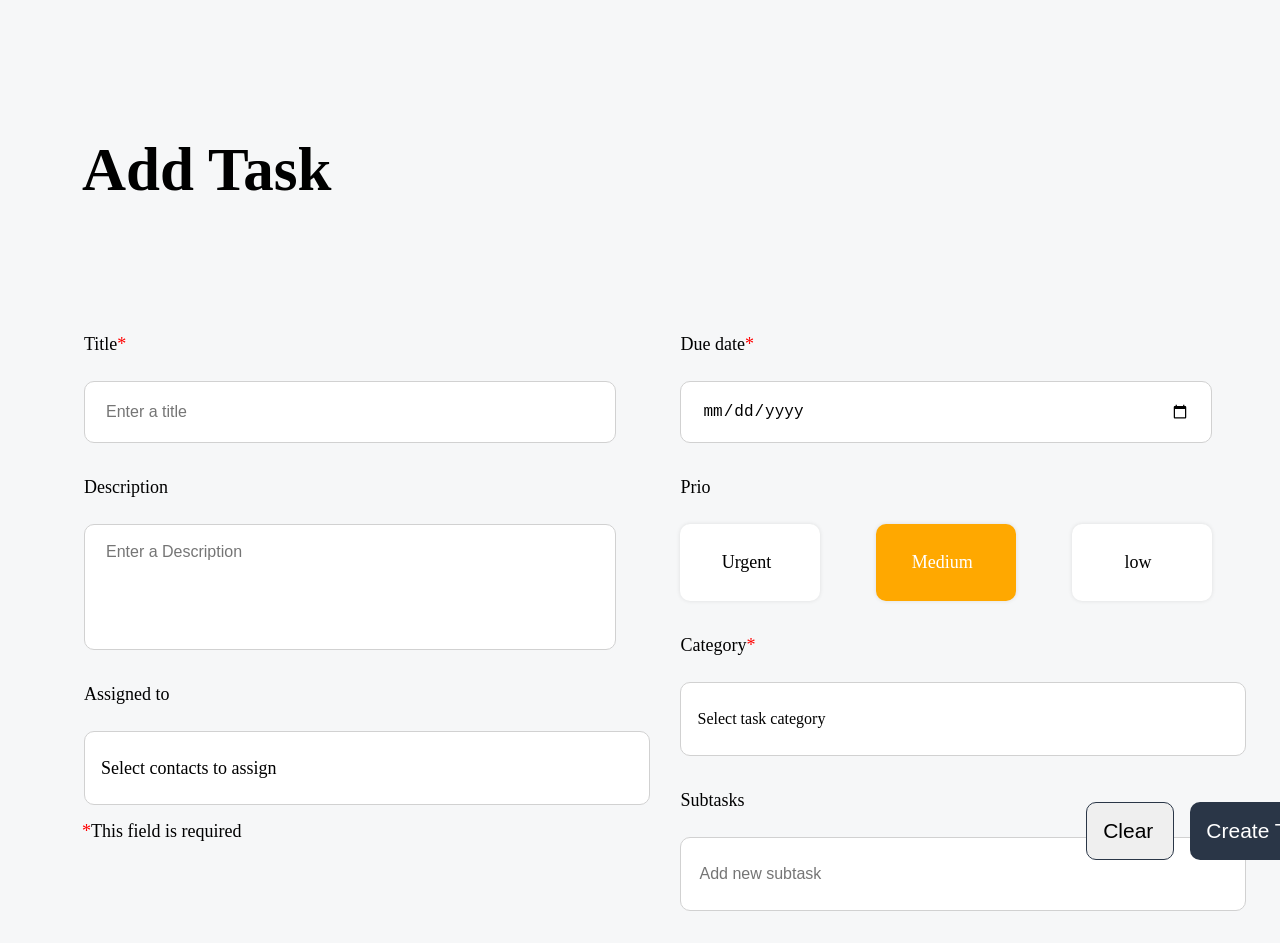
==== src/features/add-task/add-task-modal.html @ ee6ba7c3 "refactor: new structure" ====
<!DOCTYPE html>
<html lang="en">

<head>
    <meta charset="UTF-8">
    <meta name="viewport" content="width=device-width, initial-scale=1.0">
    <link rel="stylesheet" href="/src/features/add-task/add-task-modal.css">
    <link rel="stylesheet" href="/style.css">
    <script src="/src/features/add-task/add-task-templates.js"></script>
    <script src="/src/shared/scripts/task-model.js"></script>
    <script src="/src/features/add-task/add-task.js"></script>
    <script src="/src/shared/scripts/include-html.js"></script>
    <script src="/src/shared/scripts/app.js"></script>
    <script src="/src/shared/scripts/dropdown.js"></script>
    <script src="/src/features/add-task/add-task-form.js"></script>
    <script src="/src/shared/scripts/header.js"></script>
    <link rel="shortcut icon" href="/assets/img/join_favicon.svg" type="image/x-icon">
    <title>Add Task</title>
</head>

<body onload="onload()">
    <div class="success-container d-none" id="success-container">
        <div class="success" id="success">
            <span>Task successfully created</span>
        </div>
    </div>
    <div class="content-wrapper">
        <div class="title-section">
            <span class="title">Add Task</span>
            <img src="/assets/img/Close.svg" class="x-close" alt="" onclick="parent.closeWindow('whole-addtask-card')">
        </div>
        <div class="content-container">
            
            <div class="left-part">
                <div class="input-title-section">
                    <p onclick="getAssignedto()">Title<span class="red">*</span></p>
                    <input type="text" name="" id="input-title" class="inputfield" required placeholder="Enter a title"
                        onkeyup="inputTyping()">
                    <p class="red-text d-none" id="title-required">This field is required</p>
                </div>

                <div class="description-section">
                    <p>Description</p>
                    <textarea name="description" id="text-area" placeholder="Enter a Description"
                        class="description-area"></textarea>
                </div>

                <div class="assigned-to-section">
                    <p>Assigned to</p>
                    <div class="dropdown-wrap">
                        <div class="search-bar-section" id="contacts-searchfield">
                            <div class="search">
                                <p id="assigne-placeholder">Select contacts to assign</p>
                                <div class="d-none" id="search-container">
                                    <span class="prefix">An:</span>
                                    <input type="search" id="myInput" placeholder="" class="searchfield"
                                        onkeyup="filterFunction()">
                                </div>
                            </div>
                            <img src="/assets/img/arrow_drop_down.svg" alt="" id="arrow-down" class="arrow">
                        </div>

                        <div class="contacts-imges" id="contacts-imges">
                        </div>
                        <div class="contacts d-none" id="all-contacts">
                            <span id="noContact" class="nocontact d-none">Kein Ergebniss</span>
                        </div>
                    </div>
                </div>
            </div>
            <div class="separator-div"></div>
<div class="right-part">
            <div class="date-section">
                <p>Due date<span class="red">*</span></p>
                <input type="date" class="date" id="input-date" onchange="getDate()" required min="1900-01-01"
                    max="2030-12-31">
                <p class="red-text d-none" id="date-required">This field is required</p>
            </div>

            <div class="prio-section">
                <p>Prio</p>
                <div class="all-prios">
                    <div class="prio" onclick="selectedPrio('urgent')" id="urgent">
                        <p>Urgent</p>
                        <img src="/assets/img/urgent.svg" alt="" id="urgent-img">
                    </div>
                    <div class="prio" onclick="selectedPrio('medium')" id="medium">
                        <p>Medium</p>
                        <img src="/assets/img/Capa 2.svg" alt="" id="medium-img">
                    </div>
                    <div class="prio" onclick="selectedPrio('low')" id="low">
                        <p>low</p>
                        <img src="/assets/img/low.svg" alt="" id="low-img">
                    </div>
                </div>
            </div>

            <div class="category-section">
                <p>Category<span class="red">*</span></p>
                <div class="dropdown-wrap">
                    <div class="search-bar-section" id="input-category">
                        <span class="prefix" id="select-task">Select task category</span>
                        <img src="/assets/img/arrow_drop_down.svg" alt="" class="arrow">
                    </div>
                    <div class="categorys d-none" id="categorys">
                        <p id="tech" onclick="taskSelected('tech')">Technical Task</p>
                        <p id="user" onclick="taskSelected('user')">User Story</p>
                    </div>
                    <p class="red-text d-none" id="category-required">This field is required</p>
                </div>
            </div>

            <div class="subtasks-section">
                <p>Subtasks</p>
                <div class="dropdown-wrap">
                    <div class="search-bar-section" id="subtask-search-bar">

                        <input type="search" id="input-subtask" placeholder="Add new subtask" class="searchfield"
                            onfocus="addSubtask()">
                        <img src="/assets/img/add.svg" alt="" class="" id="add-img">
                        <div class="ok-notok-section d-none" id="ok-notok-section">
                            <img src="/assets/img/Close.svg" alt="" onclick="cancelSubtaskInput()">
                            <img src="/assets/img/Vector 3.svg" alt="" class="separator">
                            <img src="/assets/img/check.svg" alt="" style="filter: invert();"
                                onclick="addToSubtask()">
                        </div>
                    </div>
                    <p class="red-text d-none" id="subtask-required">You cant add a empty task</p>
                    <div class="subtasks" id="subtasklist">
                    </div>
                </div>
            </div>
        </div>
        </div>
        <div class="create-task-container">
            <p style="z-index: -1;"><span class="red">*</span>This field is required</p>
            <div class="buttons">
            <button class="clear-btn" onclick="clearAllFields()">Clear <img src="/assets/img/Close.svg"
                alt="" id="clear-img"></button>
            <button class="create-btn" onclick="getAllInfos()">Create Task <img src="/assets/img/check.svg"
                    alt=""></button>
                </div>
        </div>
    </div>
</body>

</html>
---- src/features/add-task/add-task-modal.css ----
body {
  background-color: rgb(246, 247, 248);
}

:root {
  --basic-blue: rgb(42, 54, 71);
  --selected-blue: rgb(41, 171, 226);
  --hover-blue: rgb(9, 25, 49);
}

button,
input {
  border: unset;
}

button {
  cursor: pointer;
}

.red-text {
  color: rgb(248, 84, 103);
  z-index: -1;
}

.d-none {
  display: none !important;
}

.background {
  background-color: var(--basic-blue) !important;
  color: white;
}

input {
  font-size: 16px;
}

textarea {
  font-size: 16px;
}

.separator {
  width: 1px !important;
}

.flex {
  display: flex;
  align-items: center;
  gap: 16px;
}

.content-container {
  display: flex;
  flex-direction: column;
  gap: 16px;
  overflow: scroll;
  z-index: 0;
  top: 200px;
  bottom: 170px;
  box-sizing: border-box;
  width: 100vw;
}

.nocontact {
  padding: 8px;
}

.create-task-container {
  display: flex;
  justify-content: space-between;
  padding: 16px;
  align-items: center;
  position: fixed;
  bottom: 80px;
  width: 100%;
  background-color: rgba(246, 247, 248, 0);
}

.create-btn {
  padding: 16px;
  border-radius: 10px;
  background-color: var(--basic-blue);
  color: white;
  font-size: 21px;
  display: flex;
  gap: 4px;
  align-items: center;
  border: none;
}

.create-btn img {
  width: 24px;
  height: 24px;
}

.title-section {
  width: 100%;
  height: 112px;
  display: flex;
  align-items: flex-end;
  font-size: 47px;
  font-weight: 700;
  justify-content: space-between;
  align-items: center;
  z-index: 999;
  padding: 74px;
  background-color: rgb(246, 247, 248);
}

.category-section {
  margin: 16px 16px 0px;
  gap: 8px;
  display: flex;
  flex-direction: column;
}

.subtasks-section {
  margin: 16px 16px 0px;
  gap: 8px;
  display: flex;
  flex-direction: column;
}

.red {
  color: red;
}

.input-title-section {
  margin: 16px 16px 0px;
  gap: 8px;
  display: flex;
  flex-direction: column;
}

.inputfield {
  border: 1px solid #d1d1d1;
  border-radius: 10px;
  height: 40px;
  padding: 10px 21px 10px 21px;
}

.description-section {
  margin: 16px 16px 0px;
  gap: 8px;
  display: flex;
  flex-direction: column;
}

.description-area {
  border: 1px solid #d1d1d1;
  border-radius: 10px;
  height: 88px;
  padding: 18px 21px 18px 21px;
  font-family: "Inter", sans-serif;
  resize: none;
}

.assigned-to-section {
  margin: 16px 16px 0px;
  gap: 8px;
  display: flex;
  flex-direction: column;
}

.search-bar-section {
  padding: 12px 16px 12px 16px;
  display: flex;
  align-items: center;
  background-color: white;
  width: 100%;
  height: 48px;
  border-radius: 10px;
  border: 1px solid #d1d1d1;
  justify-content: space-between;
  z-index: 5;
}

.search-bar-section:hover {
  cursor: pointer;
}

.search {
  width: 100%;
}

.searchfield {
  border: none;
  width: 85%;
}

.searchfield:focus-visible {
  outline: none;
}

.contacts {
  width: 40%;
  padding: 12px 0px 12px 0px;
  background-color: white;
  border-bottom-left-radius: 10px;
  border-bottom-right-radius: 10px;
  display: flex;
  flex-direction: column;
  height: auto;
  position: fixed;
  z-index: 999;
  box-shadow: rgba(0, 0, 0, 0.35) 0px 5px 15px;
  overflow-y: scroll;
}

.contact {
  display: flex;
  align-items: center;
  justify-content: space-between;
  border-radius: 10px;
  padding: 16px;
  z-index: 1;
  margin-bottom: 1px;
}

.contact:hover {
  background-color: #d1d1d1;
  cursor: pointer;
}

.contact:focus {
  background-color: red;
}

/**/

.checkbox-wrapper-19 {
  box-sizing: border-box;
  --background-color: #fff;
  --checkbox-height: 16px;
}

@-moz-keyframes dothabottomcheck-19 {
  0% {
    height: 0;
  }
  100% {
    height: calc(var(--checkbox-height) / 2);
  }
}

@-webkit-keyframes dothabottomcheck-19 {
  0% {
    height: 0;
  }
  100% {
    height: calc(var(--checkbox-height) / 2);
  }
}

@keyframes dothabottomcheck-19 {
  0% {
    height: 0;
  }
  100% {
    height: calc(var(--checkbox-height) / 2);
  }
}

@keyframes dothatopcheck-19 {
  0% {
    height: 0;
  }
  50% {
    height: 0;
  }
  100% {
    height: calc(var(--checkbox-height) * 1.2);
  }
}

@-webkit-keyframes dothatopcheck-19 {
  0% {
    height: 0;
  }
  50% {
    height: 0;
  }
  100% {
    height: calc(var(--checkbox-height) * 1.2);
  }
}

@-moz-keyframes dothatopcheck-19 {
  0% {
    height: 0;
  }
  50% {
    height: 0;
  }
  100% {
    height: calc(var(--checkbox-height) * 1.2);
  }
}

.checkbox-wrapper-19 input[type="checkbox"] {
  display: none;
}

.checkbox-wrapper-19 .check-box {
  height: var(--checkbox-height);
  width: var(--checkbox-height);
  background-color: transparent;
  border: calc(var(--checkbox-height) * 0.1) solid #000;
  border-radius: 5px;
  position: relative;
  display: inline-block;
  -moz-box-sizing: border-box;
  -webkit-box-sizing: border-box;
  box-sizing: border-box;
  -moz-transition: border-color ease 0.2s;
  -o-transition: border-color ease 0.2s;
  -webkit-transition: border-color ease 0.2s;
  transition: border-color ease 0.2s;
  cursor: pointer;
  z-index: -1;
}
.checkbox-wrapper-19 .check-box::before,
.checkbox-wrapper-19 .check-box::after {
  -moz-box-sizing: border-box;
  -webkit-box-sizing: border-box;
  box-sizing: border-box;
  position: absolute;
  height: 0;
  width: calc(var(--checkbox-height) * 0.2);
  background-color: white;
  display: inline-block;
  -moz-transform-origin: left top;
  -ms-transform-origin: left top;
  -o-transform-origin: left top;
  -webkit-transform-origin: left top;
  transform-origin: left top;
  border-radius: 5px;
  content: " ";
  -webkit-transition: opacity ease 0.5;
  -moz-transition: opacity ease 0.5;
  transition: opacity ease 0.5;
}
.checkbox-wrapper-19 .check-box::before {
  top: calc(var(--checkbox-height) * 0.72);
  left: calc(var(--checkbox-height) * 0.41);
  box-shadow: 0 0 0 calc(var(--checkbox-height) * 0.05) var(--background-color);
  -moz-transform: rotate(-135deg);
  -ms-transform: rotate(-135deg);
  -o-transform: rotate(-135deg);
  -webkit-transform: rotate(-135deg);
  transform: rotate(-135deg);
}
.checkbox-wrapper-19 .check-box::after {
  top: calc(var(--checkbox-height) * 0.37);
  left: calc(var(--checkbox-height) * 0.05);
  -moz-transform: rotate(-45deg);
  -ms-transform: rotate(-45deg);
  -o-transform: rotate(-45deg);
  -webkit-transform: rotate(-45deg);
  transform: rotate(-45deg);
}

.checkbox-wrapper-19 input[type="checkbox"]:checked + .check-box,
.checkbox-wrapper-19 .check-box.checked {
  border-color: white;
}
.checkbox-wrapper-19 input[type="checkbox"]:checked + .check-box::after,
.checkbox-wrapper-19 .check-box.checked::after {
  height: calc(var(--checkbox-height) / 2);
  -moz-animation: dothabottomcheck-19 0.2s ease 0s forwards;
  -o-animation: dothabottomcheck-19 0.2s ease 0s forwards;
  -webkit-animation: dothabottomcheck-19 0.2s ease 0s forwards;
  animation: dothabottomcheck-19 0.2s ease 0s forwards;
}
.checkbox-wrapper-19 input[type="checkbox"]:checked + .check-box::before,
.checkbox-wrapper-19 .check-box.checked::before {
  height: calc(var(--checkbox-height) * 1.2);
  -moz-animation: dothatopcheck-19 0.4s ease 0s forwards;
  -o-animation: dothatopcheck-19 0.4s ease 0s forwards;
  -webkit-animation: dothatopcheck-19 0.4s ease 0s forwards;
  animation: dothatopcheck-19 0.4s ease 0s forwards;
}

/**/

.date-section {
  margin: 16px 16px 0px;
  gap: 8px;
  display: flex;
  flex-direction: column;
}

.date {
  border: 1px solid #d1d1d1;
  border-radius: 10px;
  height: 40px;
  padding: 10px 21px 10px 21px;
}

.date:hover {
  cursor: pointer;
}

.prio-section {
  margin: 16px 16px 0px;
  gap: 8px;
  display: flex;
  flex-direction: column;
}

.all-prios {
  display: flex;
  justify-content: space-between;
  gap: 16px;
}

.prio {
  display: flex;
  width: 120px;
  justify-content: center;
  height: 41px;
  background-color: white;
  border-radius: 10px;
  gap: 8px;
  align-items: center;
  padding: 18px 10px 18px 10px;
  box-shadow: 0 0 4px 0 rgba(0, 0, 0, 0.1);
}

.prio:hover {
  cursor: pointer;
}

.ok-notok-section {
  display: flex;
  align-items: center;
  gap: 4px;
}

.ok-notok-section img {
  width: 24px;
  height: 24px;
}

.subtasks {
  width: 100%;
  padding: 12px 0px 12px 0px;
  border-bottom-left-radius: 10px;
  border-bottom-right-radius: 10px;
  gap: 16px;
  display: flex;
  flex-direction: column;
}

.subtasks-list {
  padding: 12px 0px 12px 0px;
  gap: 16px;
  display: flex;
  flex-direction: column;
}

.subtasks-list li {
  margin-left: 32px;
}

.task {
  display: flex;
  align-items: center;
  justify-content: space-between;
  padding-right: 16px;
}

.onedit {
  background-color: white;
  display: flex;
  align-items: center;
  justify-content: space-between;
  height: 48px;
  border-bottom: 1px solid var(--selected-blue);
  padding-right: 16px;
  padding-left: 16px;
  width: 100%;
}

.onedit li {
  width: 90%;
}

.onedit li input {
  width: 95%;
}

.contacts-imges {
  display: flex;
  gap: 8px;
  margin-top: 8px;
}

.prio:hover {
  background-color: #d1d1d1;
}

@keyframes rotate {
  from {
    transform: rotate(0deg);
  }
  to {
    transform: rotate(180deg);
  }
}

@keyframes slowdropdown {
  from {
    max-height: 0;
    overflow: hidden;
  }

  to {
    max-height: 300px;
  }
}

.contact-initals {
  width: 38px;
  height: 38px;
  border-radius: 100%;
  display: flex;
  justify-content: center;
  align-items: center;
  color: white;
}

.dropdown-wrap {
  position: relative;
}

.categorys {
  width: 100%;
  background-color: white;
  border-bottom-left-radius: 10px;
  border-bottom-right-radius: 10px;
  display: flex;
  flex-direction: column;
  height: auto;
  z-index: 999;
  position: absolute;
  box-shadow: rgba(0, 0, 0, 0.35) 0px 5px 15px;
}

.categorys p:hover {
  background-color: #d1d1d1;
}

.categorys p {
  width: 100%;
  padding: 16px;
  border-radius: 10px;
}

.border {
  border: none;
  outline: none;
}

input:focus,
textarea:focus {
  outline-color: rgb(41, 171, 226);
}

.focused {
  border-color: rgb(41, 171, 226) !important;
}

input[type="search"]::-webkit-search-decoration,
input[type="search"]::-webkit-search-cancel-button,
input[type="search"]::-webkit-search-results-button,
input[type="search"]::-webkit-search-results-decoration {
  -webkit-appearance: none;
}

.create-btn:hover {
  cursor: pointer;
  background-color: var(--hover-blue);
  box-shadow: rgba(50, 50, 93, 0.25) 0px 13px 27px -5px, rgba(0, 0, 0, 0.3) 0px 8px 16px -8px;
}

.notfound {
  border: 1px solid rgb(248, 84, 103);
}

.clear-btn {
  display: none;
}

.separator-div {
  display: none;
  height: 60%;
  width: 1px;
}

@media (min-width: 1px) {
  p {
    font-size: 18px;
  }

  .content-wrapper {
    width: 100% !important;
    height: 100% !important;
    box-sizing: border-box;
  }

  .title {
    font-size: 61px;
    font-weight: 700;
  }

  .title-section {
    margin-top: 40px;
  }

  .left-part {
    display: flex;
    flex-direction: column;
    width: 50%;
  }

  .right-part {
    display: flex;
    flex-direction: column;
    width: 50%;
  }

  .content-container {
    display: flex;
    flex-direction: row;
    margin: auto;
    padding-right: 60px;
    padding-left: 60px;
  }

  .separator {
    height: 100%;
  }

  .separator-div {
    display: flex;
    width: 1px;
    height: 100%;
    background-color: #d1d1d1;
  }

  .create-task-container {
    position: absolute;
    bottom: 40px;
    width: 100%;
    padding: 0px 74px 0px;
  }

  .clear-btn {
    display: flex;
    justify-content: center;
    align-items: center;
    padding: 16px;
    border-radius: 10px;
    font-size: 21px;
    gap: 4px;
    border: 1px solid #2a3647;
  }

  .buttons {
    display: flex;
    gap: 16px;
  }

  .clear-btn:hover {
    border: 1px solid var(--selected-blue);
    box-shadow: rgba(50, 50, 93, 0.25) 0px 13px 27px -5px, rgba(0, 0, 0, 0.3) 0px 8px 16px -8px;
    color: var(--selected-blue);
  }

  .clear-btn:hover img {
    content: url("/assets/img/Close_blue.svg");
  }
}

.arrow {
  padding: 10px;
}

.x-close:hover {
  cursor: pointer;
  background-color: rgb(238,238,238);
  border-radius: 100%;
}

.success-container {
  display: flex;
  position: fixed;
  z-index: 9999999;
  width: 100%;
  height: 100%;
  background-color: rgba(128, 128, 128, 0.315);
  justify-content: center;
  align-items: center;
  
}

@keyframes slowup {
  0% {
    transform: translateY(100%);
  }
  100% {
    transform: translateY(0%);
  }
}

.success {
  background-color: var(--basic-blue);
  font-weight: 700;
  color: white;
  z-index: 9999999999;
  width: fit-content;
  height: fit-content;
  display: flex;
  justify-content: center;
  align-items: center;
  border-radius: 30px;
  padding: 16px;
  animation: slowup 1s forwards 
}
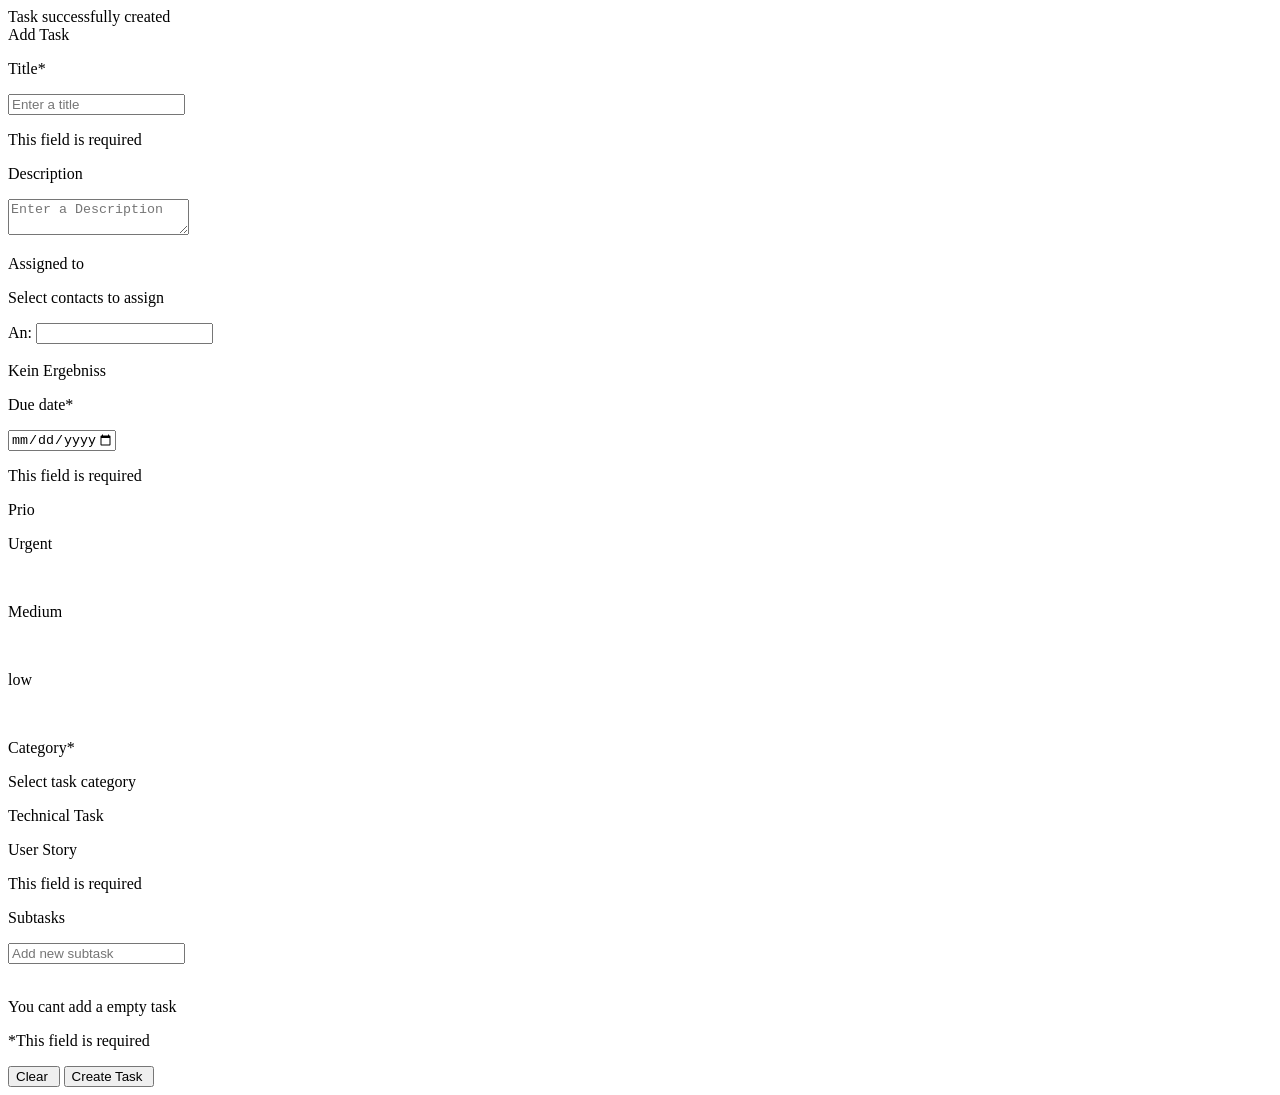
==== commit 8969b3a5: "bugfix: routes incorrect" ====
--- a/src/features/add-task/add-task-modal.html
+++ b/src/features/add-task/add-task-modal.html
@@ -1,20 +1,20 @@
-<!DOCTYPE html>
+﻿<!DOCTYPE html>
 <html lang="en">
 
 <head>
     <meta charset="UTF-8">
     <meta name="viewport" content="width=device-width, initial-scale=1.0">
-    <link rel="stylesheet" href="/src/features/add-task/add-task-modal.css">
-    <link rel="stylesheet" href="/style.css">
-    <script src="/src/features/add-task/add-task-templates.js"></script>
-    <script src="/src/shared/scripts/task-model.js"></script>
-    <script src="/src/features/add-task/add-task.js"></script>
-    <script src="/src/shared/scripts/include-html.js"></script>
-    <script src="/src/shared/scripts/app.js"></script>
-    <script src="/src/shared/scripts/dropdown.js"></script>
-    <script src="/src/features/add-task/add-task-form.js"></script>
-    <script src="/src/shared/scripts/header.js"></script>
-    <link rel="shortcut icon" href="/assets/img/join_favicon.svg" type="image/x-icon">
+    <link rel="stylesheet" href="/join/src/features/add-task/add-task-modal.css">
+    <link rel="stylesheet" href="/join/style.css">
+    <script src="/join/src/features/add-task/add-task-templates.js"></script>
+    <script src="/join/src/shared/scripts/task-model.js"></script>
+    <script src="/join/src/features/add-task/add-task.js"></script>
+    <script src="/join/src/shared/scripts/include-html.js"></script>
+    <script src="/join/src/shared/scripts/app.js"></script>
+    <script src="/join/src/shared/scripts/dropdown.js"></script>
+    <script src="/join/src/features/add-task/add-task-form.js"></script>
+    <script src="/join/src/shared/scripts/header.js"></script>
+    <link rel="shortcut icon" href="/join/assets/img/join_favicon.svg" type="image/x-icon">
     <title>Add Task</title>
 </head>
 
@@ -27,7 +27,7 @@
     <div class="content-wrapper">
         <div class="title-section">
             <span class="title">Add Task</span>
-            <img src="/assets/img/Close.svg" class="x-close" alt="" onclick="parent.closeWindow('whole-addtask-card')">
+            <img src="/join/assets/img/Close.svg" class="x-close" alt="" onclick="parent.closeWindow('whole-addtask-card')">
         </div>
         <div class="content-container">
             
@@ -57,7 +57,7 @@
                                         onkeyup="filterFunction()">
                                 </div>
                             </div>
-                            <img src="/assets/img/arrow_drop_down.svg" alt="" id="arrow-down" class="arrow">
+                            <img src="/join/assets/img/arrow_drop_down.svg" alt="" id="arrow-down" class="arrow">
                         </div>
 
                         <div class="contacts-imges" id="contacts-imges">
@@ -82,15 +82,15 @@
                 <div class="all-prios">
                     <div class="prio" onclick="selectedPrio('urgent')" id="urgent">
                         <p>Urgent</p>
-                        <img src="/assets/img/urgent.svg" alt="" id="urgent-img">
+                        <img src="/join/assets/img/urgent.svg" alt="" id="urgent-img">
                     </div>
                     <div class="prio" onclick="selectedPrio('medium')" id="medium">
                         <p>Medium</p>
-                        <img src="/assets/img/Capa 2.svg" alt="" id="medium-img">
+                        <img src="/join/assets/img/Capa 2.svg" alt="" id="medium-img">
                     </div>
                     <div class="prio" onclick="selectedPrio('low')" id="low">
                         <p>low</p>
-                        <img src="/assets/img/low.svg" alt="" id="low-img">
+                        <img src="/join/assets/img/low.svg" alt="" id="low-img">
                     </div>
                 </div>
             </div>
@@ -100,7 +100,7 @@
                 <div class="dropdown-wrap">
                     <div class="search-bar-section" id="input-category">
                         <span class="prefix" id="select-task">Select task category</span>
-                        <img src="/assets/img/arrow_drop_down.svg" alt="" class="arrow">
+                        <img src="/join/assets/img/arrow_drop_down.svg" alt="" class="arrow">
                     </div>
                     <div class="categorys d-none" id="categorys">
                         <p id="tech" onclick="taskSelected('tech')">Technical Task</p>
@@ -117,11 +117,11 @@
 
                         <input type="search" id="input-subtask" placeholder="Add new subtask" class="searchfield"
                             onfocus="addSubtask()">
-                        <img src="/assets/img/add.svg" alt="" class="" id="add-img">
+                        <img src="/join/assets/img/add.svg" alt="" class="" id="add-img">
                         <div class="ok-notok-section d-none" id="ok-notok-section">
-                            <img src="/assets/img/Close.svg" alt="" onclick="cancelSubtaskInput()">
-                            <img src="/assets/img/Vector 3.svg" alt="" class="separator">
-                            <img src="/assets/img/check.svg" alt="" style="filter: invert();"
+                            <img src="/join/assets/img/Close.svg" alt="" onclick="cancelSubtaskInput()">
+                            <img src="/join/assets/img/Vector 3.svg" alt="" class="separator">
+                            <img src="/join/assets/img/check.svg" alt="" style="filter: invert();"
                                 onclick="addToSubtask()">
                         </div>
                     </div>
@@ -135,9 +135,9 @@
         <div class="create-task-container">
             <p style="z-index: -1;"><span class="red">*</span>This field is required</p>
             <div class="buttons">
-            <button class="clear-btn" onclick="clearAllFields()">Clear <img src="/assets/img/Close.svg"
+            <button class="clear-btn" onclick="clearAllFields()">Clear <img src="/join/assets/img/Close.svg"
                 alt="" id="clear-img"></button>
-            <button class="create-btn" onclick="getAllInfos()">Create Task <img src="/assets/img/check.svg"
+            <button class="create-btn" onclick="getAllInfos()">Create Task <img src="/join/assets/img/check.svg"
                     alt=""></button>
                 </div>
         </div>
